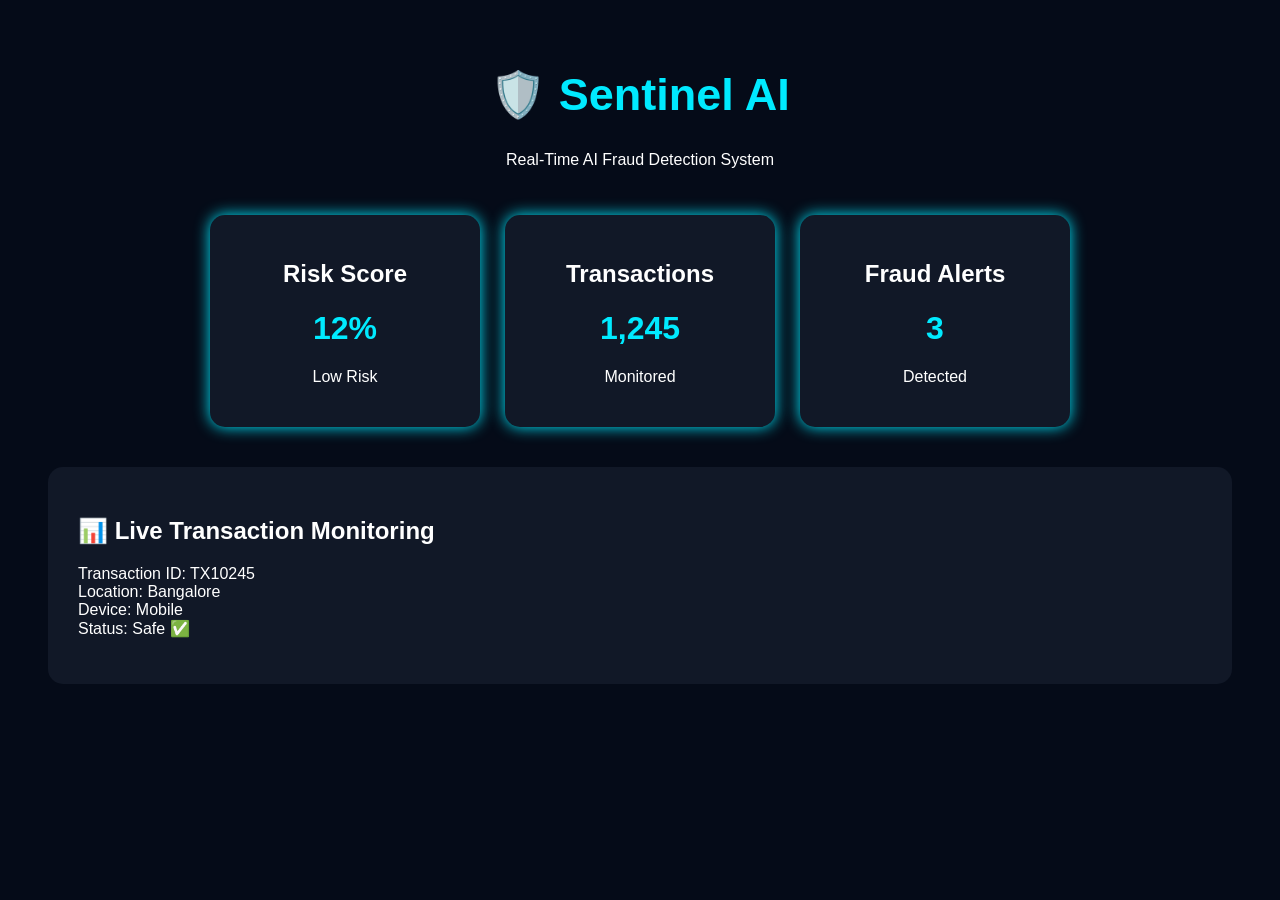
==== Frontend/index.html @ f1ae08ef "Initial Sentinel AI frontend dashboard" ====
<!DOCTYPE html>
<html>
<head>
    <title>Sentinel AI Dashboard</title>
    <link rel="stylesheet" href="style.css">
</head>

<body>

<header>
    <h1>🛡️ Sentinel AI</h1>
    <p>Real-Time AI Fraud Detection System</p>
</header>


<div class="cards">

    <div class="card">
        <h2>Risk Score</h2>
        <h1>12%</h1>
        <p>Low Risk</p>
    </div>


    <div class="card">
        <h2>Transactions</h2>
        <h1>1,245</h1>
        <p>Monitored</p>
    </div>


    <div class="card">
        <h2>Fraud Alerts</h2>
        <h1>3</h1>
        <p>Detected</p>
    </div>

</div>


<div class="monitor">

<h2>📊 Live Transaction Monitoring</h2>

<p>
Transaction ID: TX10245
<br>
Location: Bangalore
<br>
Device: Mobile
<br>
Status: Safe ✅
</p>

</div>


<script src="script.js"></script>

</body>
</html>
---- Frontend/style.css ----
body{
    background:#050b18;
    color:white;
    font-family:Arial;
}


header{
    text-align:center;
    padding:30px;
}


header h1{
    color:#00eaff;
    font-size:45px;
}


.cards{
    display:flex;
    justify-content:center;
    gap:25px;
}


.card{
    background:#111827;
    padding:25px;
    width:220px;
    text-align:center;
    border-radius:15px;
    box-shadow:0 0 15px #00eaff;
}


.card h1{
    color:#00eaff;
}


.monitor{
    margin:40px;
    background:#111827;
    padding:30px;
    border-radius:15px;
}
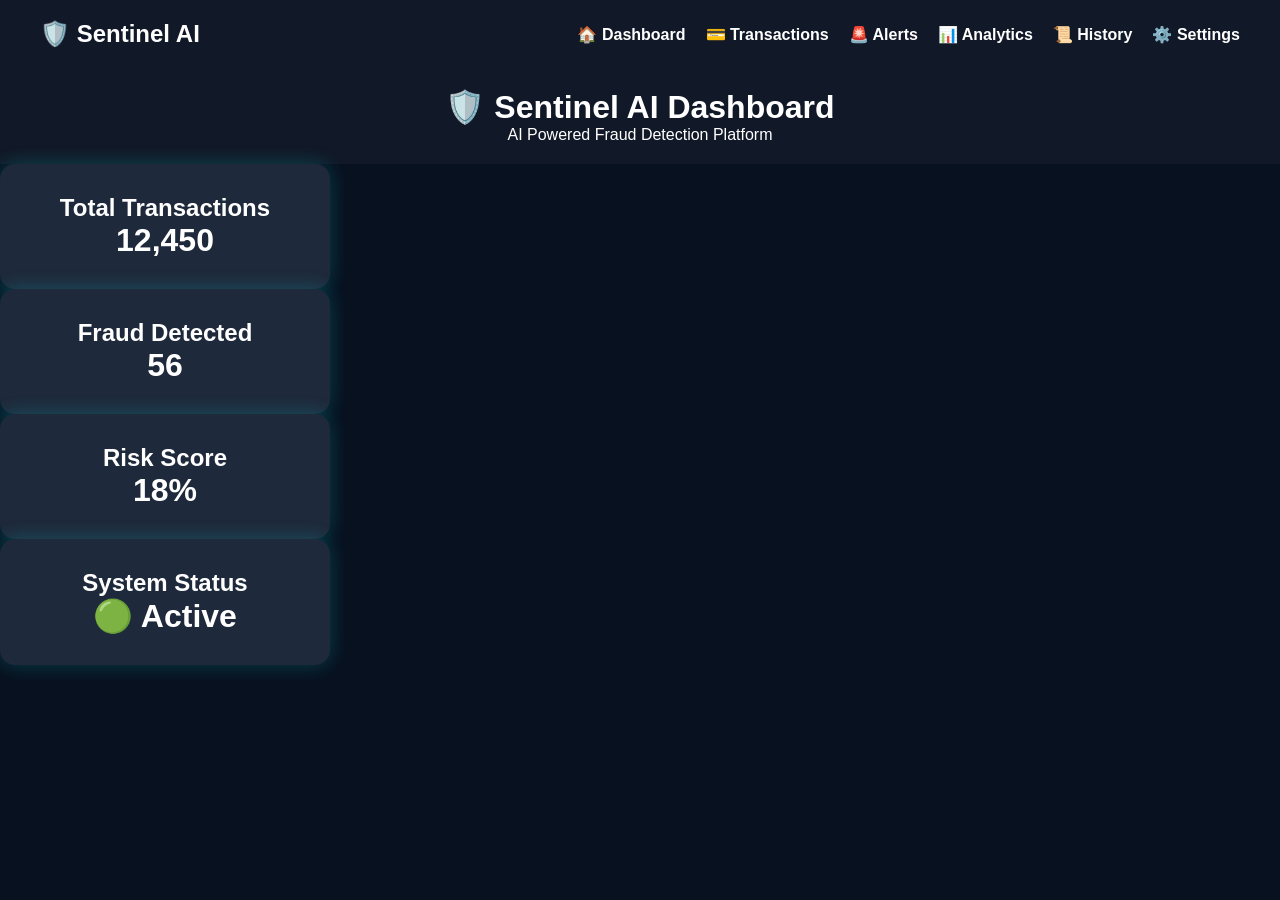
==== commit 6869d60c: "Added analytics, history, dashboard updates and frontend improvements" ====
--- a/Frontend/index.html
+++ b/Frontend/index.html
@@ -1,61 +1,72 @@
 <!DOCTYPE html>
-<html>
+<html lang="en">
 <head>
-    <title>Sentinel AI Dashboard</title>
-    <link rel="stylesheet" href="style.css">
+<meta charset="UTF-8">
+<meta name="viewport" content="width=device-width, initial-scale=1.0">
+<title>Sentinel AI Dashboard</title>
+<link rel="stylesheet" href="style.css">
 </head>
 
 <body>
 
+<nav class="navbar">
+
+<div class="logo">
+🛡️ Sentinel AI
+</div>
+
+<ul>
+
+<li><a href="index.html">🏠 Dashboard</a></li>
+
+<li><a href="transaction.html">💳 Transactions</a></li>
+
+<li><a href="alert.html">🚨 Alerts</a></li>
+
+<li><a href="analytics.html">📊 Analytics</a></li>
+
+<li><a href="history.html">📜 History</a></li>
+
+<li><a href="settings.html">⚙️ Settings</a></li>
+
+</ul>
+
+</nav>
+
 <header>
-    <h1>🛡️ Sentinel AI</h1>
-    <p>Real-Time AI Fraud Detection System</p>
+
+<h1>🛡️ Sentinel AI Dashboard</h1>
+
+<p>AI Powered Fraud Detection Platform</p>
+
 </header>
 
+<div class="dashboard">
 
-<div class="cards">
+<div class="card">
+<h2>Total Transactions</h2>
+<h1>12,450</h1>
+</div>
 
-    <div class="card">
-        <h2>Risk Score</h2>
-        <h1>12%</h1>
-        <p>Low Risk</p>
-    </div>
+<div class="card">
+<h2>Fraud Detected</h2>
+<h1>56</h1>
+</div>
 
+<div class="card">
+<h2>Risk Score</h2>
+<h1>18%</h1>
+</div>
 
-    <div class="card">
-        <h2>Transactions</h2>
-        <h1>1,245</h1>
-        <p>Monitored</p>
-    </div>
-
-
-    <div class="card">
-        <h2>Fraud Alerts</h2>
-        <h1>3</h1>
-        <p>Detected</p>
-    </div>
+<div class="card">
+<h2>System Status</h2>
+<h1>🟢 Active</h1>
+</div>
 
 </div>
-
-
-<div class="monitor">
-
-<h2>📊 Live Transaction Monitoring</h2>
-
-<p>
-Transaction ID: TX10245
-<br>
-Location: Bangalore
-<br>
-Device: Mobile
-<br>
-Status: Safe ✅
-</p>
-
-</div>
-
 
 <script src="script.js"></script>
 
 </body>
+
 </html>
--- a/Frontend/style.css
+++ b/Frontend/style.css
@@ -1,47 +1,124 @@
-body{
-    background:#050b18;
-    color:white;
-    font-family:Arial;
+*{
+margin:0;
+padding:0;
+box-sizing:border-box;
+font-family:Arial,sans-serif;
 }
 
+body{
+background:#081120;
+color:white;
+}
 
 header{
-    text-align:center;
-    padding:30px;
+background:#111827;
+padding:20px;
+text-align:center;
 }
 
-
-header h1{
-    color:#00eaff;
-    font-size:45px;
+.container{
+display:flex;
+justify-content:center;
+gap:40px;
+margin-top:60px;
+flex-wrap:wrap;
 }
 
-
-.cards{
-    display:flex;
-    justify-content:center;
-    gap:25px;
+.card{
+background:#1E293B;
+padding:30px;
+width:330px;
+border-radius:15px;
+text-align:center;
+box-shadow:0 0 20px rgba(0,255,255,.2);
 }
 
-
-.card{
-    background:#111827;
-    padding:25px;
-    width:220px;
-    text-align:center;
-    border-radius:15px;
-    box-shadow:0 0 15px #00eaff;
+input{
+width:100%;
+padding:12px;
+margin-top:20px;
+border:none;
+border-radius:8px;
+font-size:18px;
 }
 
-
-.card h1{
-    color:#00eaff;
+button{
+margin-top:20px;
+padding:12px 25px;
+background:#38BDF8;
+color:white;
+border:none;
+border-radius:8px;
+font-size:18px;
+cursor:pointer;
 }
 
+button:hover{
+background:#0EA5E9;
+}
 
-.monitor{
-    margin:40px;
-    background:#111827;
-    padding:30px;
-    border-radius:15px;
+#risk{
+font-size:60px;
+margin-top:20px;
+}
+
+#status{
+margin-top:20px;
+font-size:20px;
+}
+.form-container{
+display:flex;
+justify-content:center;
+gap:30px;
+margin-top:40px;
+flex-wrap:wrap;
+}
+
+input,select{
+width:100%;
+padding:12px;
+margin-top:15px;
+border:none;
+border-radius:8px;
+font-size:16px;
+}
+
+button{
+width:100%;
+padding:12px;
+margin-top:20px;
+background:#38BDF8;
+color:white;
+border:none;
+border-radius:8px;
+font-size:18px;
+cursor:pointer;
+}
+
+button:hover{
+background:#0EA5E9;
+}
+.navbar{
+display:flex;
+justify-content:space-between;
+align-items:center;
+padding:20px 40px;
+background:#111827;
+}
+
+.navbar ul{
+display:flex;
+list-style:none;
+gap:20px;
+}
+
+.navbar a{
+text-decoration:none;
+color:white;
+font-weight:bold;
+}
+
+.logo{
+font-size:24px;
+font-weight:bold;
 }
